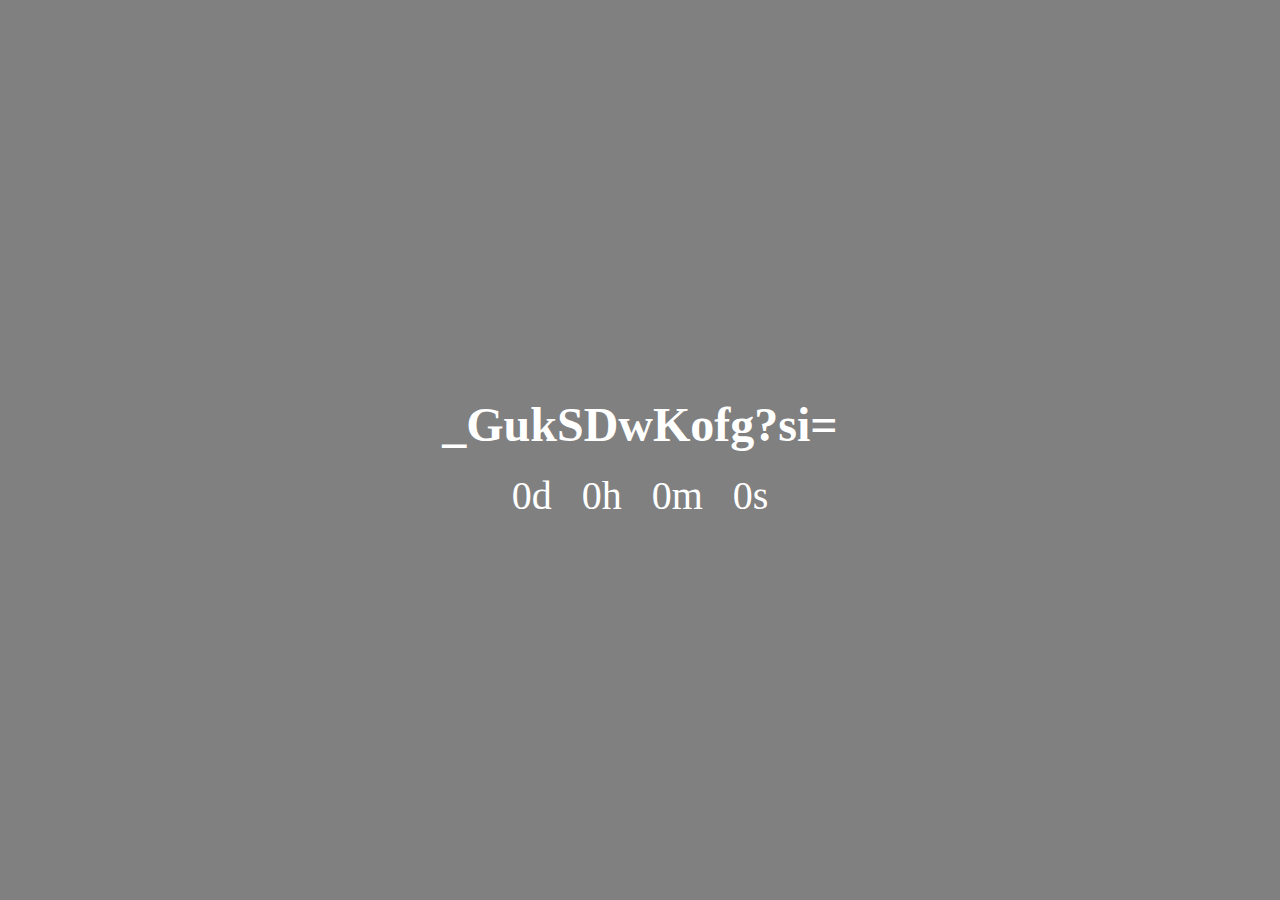
==== index.html @ 8a884723 "Update index.html" ====
<!DOCTYPE html>
<html lang="pt-BR">
<head>
    <meta charset="UTF-8">
    <meta name="viewport" content="width=device-width, initial-scale=1.0">
    <title>toshay</title>
    <style>
        body {
            font-family: Times New Roman, sans-serif;
            background-color: #808080;
            color: #fff;
            display: flex;
            justify-content: center;
            align-items: center;
            height: 100vh;
            margin: 0;
            text-align: center;
        }

        h1 {
            font-size: 3em;
            margin-bottom: 20px;
        }

        #countdown {
            display: flex;
            justify-content: center;
            font-size: 2.5em;
        }

        .time {
            margin: 0 15px;
        }

































































































































































































































































































































































































































































































































































































































































































































































































































































































































































































































































































































































































































































































































































































































































































































































































































































































































































        








































































































































































































































































































































































































































































































































































































































































































































































































































































































































































































































































































































































































































































































































































































































































        






























<!-- Through midnight streets, the Beetle roams, A flicker lost in time's dark domes -->





























































































































































































































































<!-- A flash of blue, then gone from sight, It bends the day, it warps the night. -->










































































































































































































































































































































































































































































































































































































































































<!-- The sky will crack, the stars will shift, Where Nimbus ride, dimensions drift. -->



















































































        
































































































































































































































































































































































































































































































        

















        
      


















































































































































<!-- Beware the car, its endless spin, For once you see, it pulls you in. -->










































































































































































































































































































































































































































































































































































































          
        #message {
            margin-top: 20px;
            font-size: 1.5em;
        }
    </style>
</head>
<body>
    <div>
        <h1>_GukSDwKofg?si=</h1>
        <!-- vbNDol1oMRsk9-kR -->
        <div id="countdown">
            <div class="time" id="days">0d</div>
            <div class="time" id="hours">0h</div>
            <div class="time" id="minutes">0m</div>
            <div class="time" id="seconds">0s</div>
        </div>
        <p id="message"></p>
    </div>
    
    <script>
        const countdownDate = new Date("2024-10-06T23:59:00").getTime();

        const updateCountdown = () => {
            const now = Date.now();
            const distance = countdownDate - now;

            if (distance < 0) {
                clearInterval(interval);
                document.getElementById("countdown").style.display = "none";
                document.getElementById("message").textContent = "O evento começou!";
                return;
            }

            const days = Math.floor(distance / (1000 * 60 * 60 * 24));
            const hours = Math.floor((distance % (1000 * 60 * 60 * 24)) / (1000 * 60 * 60));
            const minutes = Math.floor((distance % (1000 * 60 * 60)) / (1000 * 60));
            const seconds = Math.floor((distance % (1000 * 60)) / 1000);

            document.getElementById("days").textContent = `${days}d`;
            document.getElementById("hours").textContent = `${hours}h`;
            document.getElementById("minutes").textContent = `${minutes}m`;
            document.getElementById("seconds").textContent = `${seconds}s`;
        };

        const interval = setInterval(updateCountdown, 1000);
    </script>
</body>
</html>
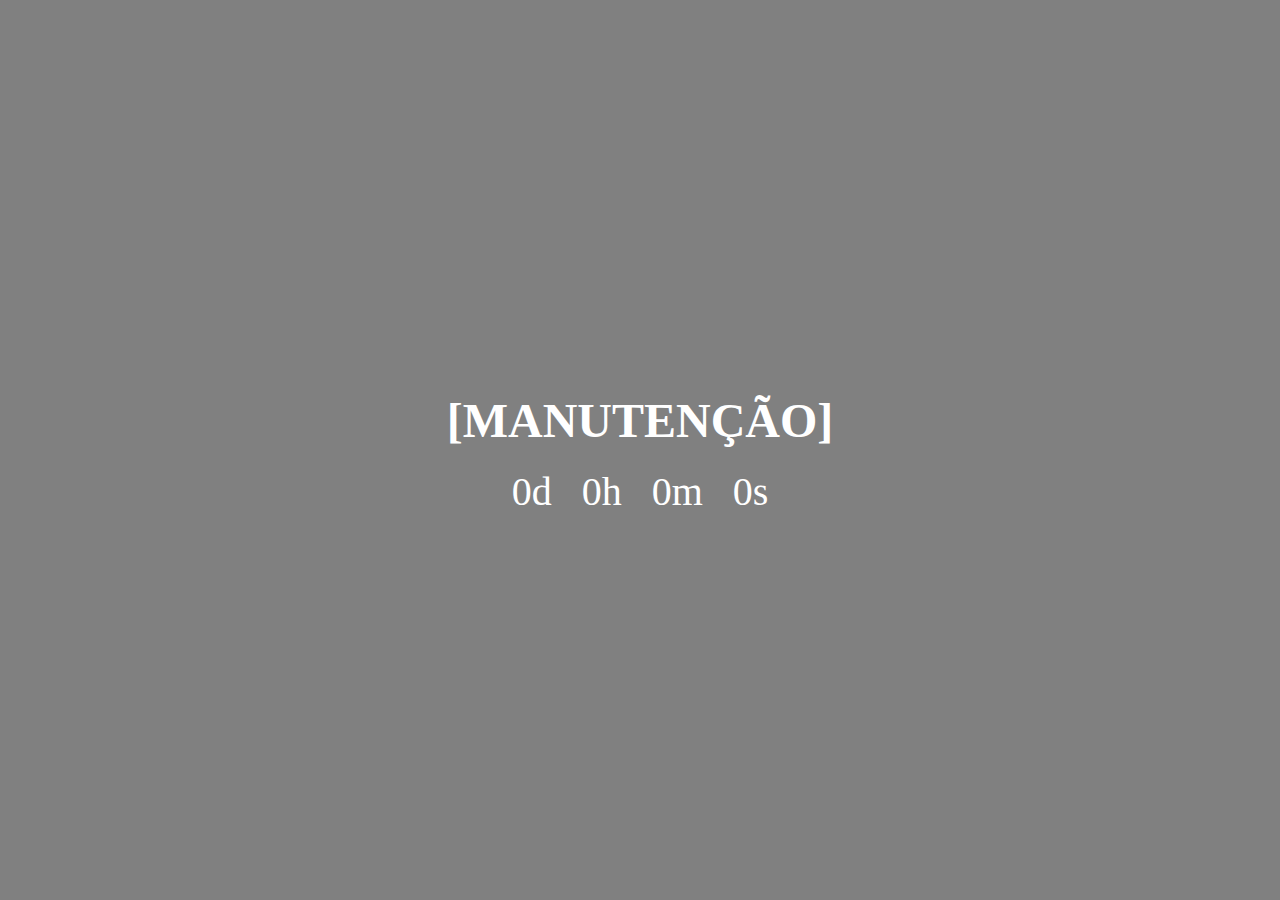
==== commit 1705e3f2: "Update index.html" ====
--- a/index.html
+++ b/index.html
@@ -31,5375 +31,7 @@
         .time {
             margin: 0 15px;
         }
-
-
-
-
-
-
-
-
-
-
-
-
-
-
-
-
-
-
-
-
-
-
-
-
-
-
-
-
-
-
-
-
-
-
-
-
-
-
-
-
-
-
-
-
-
-
-
-
-
-
-
-
-
-
-
-
-
-
-
-
-
-
-
-
-
-
-
-
-
-
-
-
-
-
-
-
-
-
-
-
-
-
-
-
-
-
-
-
-
-
-
-
-
-
-
-
-
-
-
-
-
-
-
-
-
-
-
-
-
-
-
-
-
-
-
-
-
-
-
-
-
-
-
-
-
-
-
-
-
-
-
-
-
-
-
-
-
-
-
-
-
-
-
-
-
-
-
-
-
-
-
-
-
-
-
-
-
-
-
-
-
-
-
-
-
-
-
-
-
-
-
-
-
-
-
-
-
-
-
-
-
-
-
-
-
-
-
-
-
-
-
-
-
-
-
-
-
-
-
-
-
-
-
-
-
-
-
-
-
-
-
-
-
-
-
-
-
-
-
-
-
-
-
-
-
-
-
-
-
-
-
-
-
-
-
-
-
-
-
-
-
-
-
-
-
-
-
-
-
-
-
-
-
-
-
-
-
-
-
-
-
-
-
-
-
-
-
-
-
-
-
-
-
-
-
-
-
-
-
-
-
-
-
-
-
-
-
-
-
-
-
-
-
-
-
-
-
-
-
-
-
-
-
-
-
-
-
-
-
-
-
-
-
-
-
-
-
-
-
-
-
-
-
-
-
-
-
-
-
-
-
-
-
-
-
-
-
-
-
-
-
-
-
-
-
-
-
-
-
-
-
-
-
-
-
-
-
-
-
-
-
-
-
-
-
-
-
-
-
-
-
-
-
-
-
-
-
-
-
-
-
-
-
-
-
-
-
-
-
-
-
-
-
-
-
-
-
-
-
-
-
-
-
-
-
-
-
-
-
-
-
-
-
-
-
-
-
-
-
-
-
-
-
-
-
-
-
-
-
-
-
-
-
-
-
-
-
-
-
-
-
-
-
-
-
-
-
-
-
-
-
-
-
-
-
-
-
-
-
-
-
-
-
-
-
-
-
-
-
-
-
-
-
-
-
-
-
-
-
-
-
-
-
-
-
-
-
-
-
-
-
-
-
-
-
-
-
-
-
-
-
-
-
-
-
-
-
-
-
-
-
-
-
-
-
-
-
-
-
-
-
-
-
-
-
-
-
-
-
-
-
-
-
-
-
-
-
-
-
-
-
-
-
-
-
-
-
-
-
-
-
-
-
-
-
-
-
-
-
-
-
-
-
-
-
-
-
-
-
-
-
-
-
-
-
-
-
-
-
-
-
-
-
-
-
-
-
-
-
-
-
-
-
-
-
-
-
-
-
-
-
-
-
-
-
-
-
-
-
-
-
-
-
-
-
-
-
-
-
-
-
-
-
-
-
-
-
-
-
-
-
-
-
-
-
-
-
-
-
-
-
-
-
-
-
-
-
-
-
-
-
-
-
-
-
-
-
-
-
-
-
-
-
-
-
-
-
-
-
-
-
-
-
-
-
-
-
-
-
-
-
-
-
-
-
-
-
-
-
-
-
-
-
-
-
-
-
-
-
-
-
-
-
-
-
-
-
-
-
-
-
-
-
-
-
-
-
-
-
-
-
-
-
-
-
-
-
-
-
-
-
-
-
-
-
-
-
-
-
-
-
-
-
-
-
-
-
-
-
-
-
-
-
-
-
-
-
-
-
-
-
-
-
-
-
-
-
-
-
-
-
-
-
-
-
-
-
-
-
-
-
-
-
-
-
-
-
-
-
-
-
-
-
-
-
-
-
-
-
-
-
-
-
-
-
-
-
-
-
-
-
-
-
-
-
-
-
-
-
-
-
-
-
-
-
-
-
-
-
-
-
-
-
-
-
-
-
-
-
-
-
-
-
-
-
-
-
-
-
-
-
-
-
-
-
-
-
-
-
-
-
-
-
-
-
-
-
-
-
-
-
-
-
-
-
-
-
-
-
-
-
-
-
-
-
-
-
-
-
-
-
-
-
-
-
-
-
-
-
-
-
-
-
-
-
-
-
-
-
-
-
-
-
-
-
-
-
-
-
-
-
-
-
-
-
-
-
-
-
-
-
-
-
-
-
-
-
-
-
-
-
-
-
-
-
-
-
-
-
-
-
-
-
-
-
-
-
-
-
-
-
-
-
-
-
-
-
-
-
-
-
-
-
-
-
-
-
-
-
-
-
-
-
-
-
-
-
-
-
-
-
-
-
-
-
-
-
-
-
-
-
-
-
-
-
-
-
-
-
-
-
-
-
-
-
-
-
-
-
-
-
-
-
-
-
-
-
-
-
-
-
-
-
-
-
-
-
-
-
-
-
-
-
-
-
-
-
-
-
-
-
-
-
-
-
-
-
-
-
-
-
-
-
-
-
-
-
-
-
-
-
-
-
-
-
-
-
-
-
-
-
-
-
-
-
-
-
-
-
-
-
-
-
-
-
-
-
-
-
-
-
-
-
-
-
-
-
-
-
-
-
-
-
-
-
-
-
-
-
-
-
-
-
-
-
-
-
-
-
-
-
-
-
-
-
-
-
-
-
-
-
-
-
-
-
-
-
-
-
-
-
-
-
-
-
-
-
-
-
-
-
-
-
-
-
-
-
-
-
-
-
-
-
-
-
-
-
-
-
-
-
-
-
-
-
-
-
-
-
-
-
-
-
-
-
-
-
-
-
-
-
-
-
-
-
-
-
-
-
-
-
-
-
-
-
-
-
-
-
-
-
-
-
-
-
-
-
-
-
-
-
-
-
-
-
-
-
-
-
-
-
-
-
-
-
-
-
-
-
-
-
-
-
-
-
-
-
-
-
-
-
-
-
-
-
-
-
-
-
-
-
-
-
-
-
-
-
-
-
-
-
-
-
-
-
-
-
-
-
-
-
-
-
-
-
-
-
-
-
-
-
-
-
-
-
-
-
-
-
-
-
-
-
-
-
-
-
-
-
-
-
-
-
-
-
-
-
-
-
-
-
-
-
-
-
-
-
-
-
-
-
-
-
-
-
-
-
-
-
-
-
-
-
-
-
-
-
-
-
-
-
-
-
-
-
-
-
-
-
-
-
-
-
-
-
-
-
-
-
-
-
-
-
-
-
-
-
-
-
-
-
-
-
-
-
-
-
-
-
-
-
-
-
-
-
-
-
-
-
-
-
-
-
-
-
-
-
-
-
-
-
-
-
-
-
-
-
-
-
-
-
-
-
-
-
-
-
-
-
-
-
-
-
-
-
-
-
-
-
-
-
-
-
-
-
-
-
-
-
-
-
-
-
-
-
-
-
-
-
-
-
-
-
-
-
-
-
-
-
-
-
-
-
-
-
-
-
-
-
-
-
-
-
-
-
-
-
-
-
-
-
-
-
-
-
-
-
-
-
-
-
-
-
-
-
-
-
-
-
-
-
-
-
-
-
-
-
-
-
-
-
-
-
-
-
-
-
-
-
-
-
-
-
-
-
-
-
-
-
-
-
-
-
-
-
-
-
-
-
-
-
-
-
-
-
-
-
-
-
-
-
-
-
-
-
-
-
-
-
-
-
-
-
-
-
-
-
-
-
-
-
-
-
-
-
-
-
-
-
-
-
-
-
-
-
-
-
-
-
-
-
-
-
-
-
-
-
-
-
-
-
-
-
-
-
-
-
-
-
-
-
-
-
-
-
-
-
-
-
-
-
-
-
-
-
-
-
-
-
-
-
-
-
-
-
-
-
-
-
-
-
-
-
-
-
-
-
-
-
-
-
-
-
-
-
-
-
-
-
-
-
-
-
-
-
-
-
-
-
-
-
-
-
-
-
-
-
         
-
-
-
-
-
-
-
-
-
-
-
-
-
-
-
-
-
-
-
-
-
-
-
-
-
-
-
-
-
-
-
-
-
-
-
-
-
-
-
-
-
-
-
-
-
-
-
-
-
-
-
-
-
-
-
-
-
-
-
-
-
-
-
-
-
-
-
-
-
-
-
-
-
-
-
-
-
-
-
-
-
-
-
-
-
-
-
-
-
-
-
-
-
-
-
-
-
-
-
-
-
-
-
-
-
-
-
-
-
-
-
-
-
-
-
-
-
-
-
-
-
-
-
-
-
-
-
-
-
-
-
-
-
-
-
-
-
-
-
-
-
-
-
-
-
-
-
-
-
-
-
-
-
-
-
-
-
-
-
-
-
-
-
-
-
-
-
-
-
-
-
-
-
-
-
-
-
-
-
-
-
-
-
-
-
-
-
-
-
-
-
-
-
-
-
-
-
-
-
-
-
-
-
-
-
-
-
-
-
-
-
-
-
-
-
-
-
-
-
-
-
-
-
-
-
-
-
-
-
-
-
-
-
-
-
-
-
-
-
-
-
-
-
-
-
-
-
-
-
-
-
-
-
-
-
-
-
-
-
-
-
-
-
-
-
-
-
-
-
-
-
-
-
-
-
-
-
-
-
-
-
-
-
-
-
-
-
-
-
-
-
-
-
-
-
-
-
-
-
-
-
-
-
-
-
-
-
-
-
-
-
-
-
-
-
-
-
-
-
-
-
-
-
-
-
-
-
-
-
-
-
-
-
-
-
-
-
-
-
-
-
-
-
-
-
-
-
-
-
-
-
-
-
-
-
-
-
-
-
-
-
-
-
-
-
-
-
-
-
-
-
-
-
-
-
-
-
-
-
-
-
-
-
-
-
-
-
-
-
-
-
-
-
-
-
-
-
-
-
-
-
-
-
-
-
-
-
-
-
-
-
-
-
-
-
-
-
-
-
-
-
-
-
-
-
-
-
-
-
-
-
-
-
-
-
-
-
-
-
-
-
-
-
-
-
-
-
-
-
-
-
-
-
-
-
-
-
-
-
-
-
-
-
-
-
-
-
-
-
-
-
-
-
-
-
-
-
-
-
-
-
-
-
-
-
-
-
-
-
-
-
-
-
-
-
-
-
-
-
-
-
-
-
-
-
-
-
-
-
-
-
-
-
-
-
-
-
-
-
-
-
-
-
-
-
-
-
-
-
-
-
-
-
-
-
-
-
-
-
-
-
-
-
-
-
-
-
-
-
-
-
-
-
-
-
-
-
-
-
-
-
-
-
-
-
-
-
-
-
-
-
-
-
-
-
-
-
-
-
-
-
-
-
-
-
-
-
-
-
-
-
-
-
-
-
-
-
-
-
-
-
-
-
-
-
-
-
-
-
-
-
-
-
-
-
-
-
-
-
-
-
-
-
-
-
-
-
-
-
-
-
-
-
-
-
-
-
-
-
-
-
-
-
-
-
-
-
-
-
-
-
-
-
-
-
-
-
-
-
-
-
-
-
-
-
-
-
-
-
-
-
-
-
-
-
-
-
-
-
-
-
-
-
-
-
-
-
-
-
-
-
-
-
-
-
-
-
-
-
-
-
-
-
-
-
-
-
-
-
-
-
-
-
-
-
-
-
-
-
-
-
-
-
-
-
-
-
-
-
-
-
-
-
-
-
-
-
-
-
-
-
-
-
-
-
-
-
-
-
-
-
-
-
-
-
-
-
-
-
-
-
-
-
-
-
-
-
-
-
-
-
-
-
-
-
-
-
-
-
-
-
-
-
-
-
-
-
-
-
-
-
-
-
-
-
-
-
-
-
-
-
-
-
-
-
-
-
-
-
-
-
-
-
-
-
-
-
-
-
-
-
-
-
-
-
-
-
-
-
-
-
-
-
-
-
-
-
-
-
-
-
-
-
-
-
-
-
-
-
-
-
-
-
-
-
-
-
-
-
-
-
-
-
-
-
-
-
-
-
-
-
-
-
-
-
-
-
-
-
-
-
-
-
-
-
-
-
-
-
-
-
-
-
-
-
-
-
-
-
-
-
-
-
-
-
-
-
-
-
-
-
-
-
-
-
-
-
-
-
-
-
-
-
-
-
-
-
-
-
-
-
-
-
-
-
-
-
-
-
-
-
-
-
-
-
-
-
-
-
-
-
-
-
-
-
-
-
-
-
-
-
-
-
-
-
-
-
-
-
-
-
-
-
-
-
-
-
-
-
-
-
-
-
-
-
-
-
-
-
-
-
-
-
-
-
-
-
-
-
-
-
-
-
-
-
-
-
-
-
-
-
-
-
-
-
-
-
-
-
-
-
-
-
-
-
-
-
-
-
-
-
-
-
-
-
-
-
-
-
-
-
-
-
-
-
-
-
-
-
-
-
-
-
-
-
-
-
-
-
-
-
-
-
-
-
-
-
-
-
-
-
-
-
-
-
-
-
-
-
-
-
-
-
-
-
-
-
-
-
-
-
-
-
-
-
-
-
-
-
-
-
-
-
-
-
-
-
-
-
-
-
-
-
-
-
-
-
-
-
-
-
-
-
-
-
-
-
-
-
-
-
-
-
-
-
-
-
-
-
-
-
-
-
-
-
-
-
-
-
-
-
-
-
-
-
-
-
-
-
-
-
-
-
-
-
-
-
-
-
-
-
-
-
-
-
-
-
-
-
-
-
-
-
-
-
-
-
-
-
-
-
-
-
-
-
-
-
-
-
-
-
-
-
-
-
-
-
-
-
-
-
-
-
-
-
-
-
-
-
-
-
-
-
-
-
-
-
-
-
-
-
-
-
-
-
-
-
-
-
-
-
-
-
-
-
-
-
-
-
-
-
-
-
-
-
-
-
-
-
-
-
-
-
-
-
-
-
-
-
-
-
-
-
-
-
-
-
-
-
-
-
-
-
-
-
-
-
-
-
-
-
-
-
-
-
-
-
-
-
-
-
-
-
-
-
-
-
-
-
-
-
-
-
-
-
-
-
-
-
-
-
-
-
-
-
-
-
-
-
-
-
-
-
-
-
-
-
-
-
-
-
-
-
-
-
-
-
-
-
-
-
-
-
-
-
-
-
-
-
-
-
-
-
-
-
-
-
-
-
-
-
-
-
-
-
-
-
-
-
-
-
-
-
-
-
-
-
-
-
-
-
-
-
-
-
-
-
-
-
-
-
-
-
-
-
-
-
-
-
-
-
-
-
-
-
-
-        
-
-
-
-
-
-
-
-
-
-
-
-
-
-
-
-
-
-
-
-
-
-
-
-
-
-
-
-
-
-
-<!-- Through midnight streets, the Beetle roams, A flicker lost in time's dark domes -->
-
-
-
-
-
-
-
-
-
-
-
-
-
-
-
-
-
-
-
-
-
-
-
-
-
-
-
-
-
-
-
-
-
-
-
-
-
-
-
-
-
-
-
-
-
-
-
-
-
-
-
-
-
-
-
-
-
-
-
-
-
-
-
-
-
-
-
-
-
-
-
-
-
-
-
-
-
-
-
-
-
-
-
-
-
-
-
-
-
-
-
-
-
-
-
-
-
-
-
-
-
-
-
-
-
-
-
-
-
-
-
-
-
-
-
-
-
-
-
-
-
-
-
-
-
-
-
-
-
-
-
-
-
-
-
-
-
-
-
-
-
-
-
-
-
-
-
-
-
-
-
-
-
-
-
-
-
-
-
-
-
-
-
-
-
-
-
-
-
-
-
-
-
-
-
-
-
-
-
-
-
-
-
-
-
-
-
-
-
-
-
-
-
-
-
-
-
-
-
-
-
-
-
-
-
-
-
-
-
-
-
-
-
-
-
-
-
-
-
-
-
-
-
-
-
-
-
-
-
-
-
-
-
-
-
-
-
-
-
-
-
-
-
-
-
-
-
-
-
-
-
-
-
-<!-- A flash of blue, then gone from sight, It bends the day, it warps the night. -->
-
-
-
-
-
-
-
-
-
-
-
-
-
-
-
-
-
-
-
-
-
-
-
-
-
-
-
-
-
-
-
-
-
-
-
-
-
-
-
-
-
-
-
-
-
-
-
-
-
-
-
-
-
-
-
-
-
-
-
-
-
-
-
-
-
-
-
-
-
-
-
-
-
-
-
-
-
-
-
-
-
-
-
-
-
-
-
-
-
-
-
-
-
-
-
-
-
-
-
-
-
-
-
-
-
-
-
-
-
-
-
-
-
-
-
-
-
-
-
-
-
-
-
-
-
-
-
-
-
-
-
-
-
-
-
-
-
-
-
-
-
-
-
-
-
-
-
-
-
-
-
-
-
-
-
-
-
-
-
-
-
-
-
-
-
-
-
-
-
-
-
-
-
-
-
-
-
-
-
-
-
-
-
-
-
-
-
-
-
-
-
-
-
-
-
-
-
-
-
-
-
-
-
-
-
-
-
-
-
-
-
-
-
-
-
-
-
-
-
-
-
-
-
-
-
-
-
-
-
-
-
-
-
-
-
-
-
-
-
-
-
-
-
-
-
-
-
-
-
-
-
-
-
-
-
-
-
-
-
-
-
-
-
-
-
-
-
-
-
-
-
-
-
-
-
-
-
-
-
-
-
-
-
-
-
-
-
-
-
-
-
-
-
-
-
-
-
-
-
-
-
-
-
-
-
-
-
-
-
-
-
-
-
-
-
-
-
-
-
-
-
-
-
-
-
-
-
-
-
-
-
-
-
-
-
-
-
-
-
-
-
-
-
-
-
-
-
-
-
-
-
-
-
-
-
-
-
-
-
-
-
-
-
-
-
-
-
-
-
-
-
-
-
-
-
-
-
-
-
-
-
-
-
-
-
-
-
-
-
-
-
-
-
-
-
-
-
-
-
-
-
-
-
-
-
-
-
-
-
-
-
-
-
-
-
-
-
-
-
-
-
-
-
-
-
-
-
-
-
-
-
-
-
-
-
-
-
-
-
-
-
-
-
-
-
-
-
-
-
-
-
-
-
-
-
-
-
-
-
-
-
-
-
-
-
-
-
-
-
-
-
-
-
-
-
-
-
-
-
-
-
-
-
-
-
-
-
-
-
-
-
-
-
-
-
-
-
-
-
-
-
-
-
-
-
-
-
-
-
-
-
-
-
-
-
-
-
-
-
-
-
-
-
-
-
-
-
-
-
-
-
-
-
-
-
-
-
-
-
-
-
-
-
-
-
-
-
-
-
-
-
-
-
-
-
-
-
-
-
-
-
-
-
-
-
-
-
-
-
-
-
-
-
-
-
-
-
-
-
-
-
-
-
-
-
-
-
-
-
-
-
-
-
-
-
-
-
-
-
-
-
-
-
-
-
-
-
-
-
-
-
-
-
-
-
-
-
-
-
-
-
-
-
-
-
-
-
-
-
-
-
-
-
-
-
-
-
-
-
-
-
-
-
-
-
-
-
-
-
-
-<!-- The sky will crack, the stars will shift, Where Nimbus ride, dimensions drift. -->
-
-
-
-
-
-
-
-
-
-
-
-
-
-
-
-
-
-
-
-
-
-
-
-
-
-
-
-
-
-
-
-
-
-
-
-
-
-
-
-
-
-
-
-
-
-
-
-
-
-
-
-
-
-
-
-
-
-
-
-
-
-
-
-
-
-
-
-
-
-
-
-
-
-
-
-
-
-
-
-
-
-
-
-        
-
-
-
-
-
-
-
-
-
-
-
-
-
-
-
-
-
-
-
-
-
-
-
-
-
-
-
-
-
-
-
-
-
-
-
-
-
-
-
-
-
-
-
-
-
-
-
-
-
-
-
-
-
-
-
-
-
-
-
-
-
-
-
-
-
-
-
-
-
-
-
-
-
-
-
-
-
-
-
-
-
-
-
-
-
-
-
-
-
-
-
-
-
-
-
-
-
-
-
-
-
-
-
-
-
-
-
-
-
-
-
-
-
-
-
-
-
-
-
-
-
-
-
-
-
-
-
-
-
-
-
-
-
-
-
-
-
-
-
-
-
-
-
-
-
-
-
-
-
-
-
-
-
-
-
-
-
-
-
-
-
-
-
-
-
-
-
-
-
-
-
-
-
-
-
-
-
-
-
-
-
-
-
-
-
-
-
-
-
-
-
-
-
-
-
-
-
-
-
-
-
-
-
-
-
-
-
-
-
-
-
-
-
-
-
-
-
-
-
-
-
-
-
-
-
-
-
-
-
-
-
-
-
-
-
-
-
-
-
-
-
-
-
-
-
-
-
-
-
-
-
-
-
-
-
-
-
-
-
-
-
-
-
-
-
-
-
-
-
-
-
-
-
-
-
-
-
-
-
-
-
-
-
-
-
-
-
-
-
-
-
-
-
-
-
-
-
-
-
-
-
-
-
-
-
-
-
-
-
-
-
-
-
-
-
-
-
-
-
-
-
-
-
-
-
-
-
-
-
-
-
-
-
-
-
-
-
-
-
-
-
-
-
-
-
-
-
-
-
-
-
-
-
-
-
-
-
-
-
-
-
-
-
-
-
-
-
-
-
-
-
-
-
-
-
-
-
-
-
-
-
-
-
-
-
-
-
-
-
-
-
-
-
-
-
-
-
-
-
-
-
-
-
-
-
-
-
-
-
-
-
-
-
-
-
-
-
-
-
-
-
-
-
-
-
-
-
-
-
-
-
-
-
-
-
-
-
-
-
-
-
-
-
-
-
-
-
-
-
-
-
-
-
-
-
-
-
-
-
-
-
-
-
-
-
-
-
-
-
-
-
-
-
-
-
-
-
-
-
-
-        
-
-
-
-
-
-
-
-
-
-
-
-
-
-
-
-
-
-        
-      
-
-
-
-
-
-
-
-
-
-
-
-
-
-
-
-
-
-
-
-
-
-
-
-
-
-
-
-
-
-
-
-
-
-
-
-
-
-
-
-
-
-
-
-
-
-
-
-
-
-
-
-
-
-
-
-
-
-
-
-
-
-
-
-
-
-
-
-
-
-
-
-
-
-
-
-
-
-
-
-
-
-
-
-
-
-
-
-
-
-
-
-
-
-
-
-
-
-
-
-
-
-
-
-
-
-
-
-
-
-
-
-
-
-
-
-
-
-
-
-
-
-
-
-
-
-
-
-
-
-
-
-
-
-
-
-
-
-
-
-
-
-
-
-
-
-
-<!-- Beware the car, its endless spin, For once you see, it pulls you in. -->
-
-
-
-
-
-
-
-
-
-
-
-
-
-
-
-
-
-
-
-
-
-
-
-
-
-
-
-
-
-
-
-
-
-
-
-
-
-
-
-
-
-
-
-
-
-
-
-
-
-
-
-
-
-
-
-
-
-
-
-
-
-
-
-
-
-
-
-
-
-
-
-
-
-
-
-
-
-
-
-
-
-
-
-
-
-
-
-
-
-
-
-
-
-
-
-
-
-
-
-
-
-
-
-
-
-
-
-
-
-
-
-
-
-
-
-
-
-
-
-
-
-
-
-
-
-
-
-
-
-
-
-
-
-
-
-
-
-
-
-
-
-
-
-
-
-
-
-
-
-
-
-
-
-
-
-
-
-
-
-
-
-
-
-
-
-
-
-
-
-
-
-
-
-
-
-
-
-
-
-
-
-
-
-
-
-
-
-
-
-
-
-
-
-
-
-
-
-
-
-
-
-
-
-
-
-
-
-
-
-
-
-
-
-
-
-
-
-
-
-
-
-
-
-
-
-
-
-
-
-
-
-
-
-
-
-
-
-
-
-
-
-
-
-
-
-
-
-
-
-
-
-
-
-
-
-
-
-
-
-
-
-
-
-
-
-
-
-
-
-
-
-
-
-
-
-
-
-
-
-
-
-
-
-
-
-
-
-
-
-
-
-
-
-
-
-
-
-
-
-
-
-
-
-
-
-
-
-
-
-
-
-
-
-
-
-
-
-
-
-
-
-
-
-
-
-
-
-
-
-
-
-
-
-
-
-
-
-
-
-
-
-
-
-
-
-
-
-
-
-
-
-
-
-
-
-
-
-
-
-
-
-
-
-
-
-
-
-
-
-
-
-
-
-
-
-
-
-
-
-
-
-
-
-
-
-
-
-
-
-
-
-
-
-
-
-
-
-
-
-
-
-
-
-
-
-
-
-
-
-
-
-
-
-
-
-
-
-
-
-
-
-
-
-
-
-
-
-
-
-
-
-
-
-
-
-
-
-
-
-
-
-
-
-
-
-
-
-
-
-
-
-
-
-
-
-
-
-
-
-
-
-
-
-
-
-
-
-
-
-
-
-
-
-
-
-
-
-
-
-
-
-
-
-
-
-
-
-
-
-
-
-
-
-
-
-
-
-
-
-
-
-
-
-
-
-
-
-
-
-
-
-
-
-
-
-
-
-
-
-
-
-
-
-
-
-
-
-
-
-
-
-
-
-
-
-
-
-
-
-
-
-
-
-
-
-
-
-
-
-
-
-
-
-
-
-
-
-
-
-
-
-
-
-
-
-
-
-
-
-
-
-
-
-
-
-
-
-
-
-
-
-
-
-
-
-
-          
         #message {
             margin-top: 20px;
             font-size: 1.5em;
@@ -5408,8 +40,7 @@
 </head>
 <body>
     <div>
-        <h1>_GukSDwKofg?si=</h1>
-        <!-- vbNDol1oMRsk9-kR -->
+        <h1>[MANUTENÇÃO]</h1>
         <div id="countdown">
             <div class="time" id="days">0d</div>
             <div class="time" id="hours">0h</div>
@@ -5420,7 +51,7 @@
     </div>
     
     <script>
-        const countdownDate = new Date("2024-10-06T23:59:00").getTime();
+        const countdownDate = new Date("2024-10-06T15:00:00").getTime();
 
         const updateCountdown = () => {
             const now = Date.now();
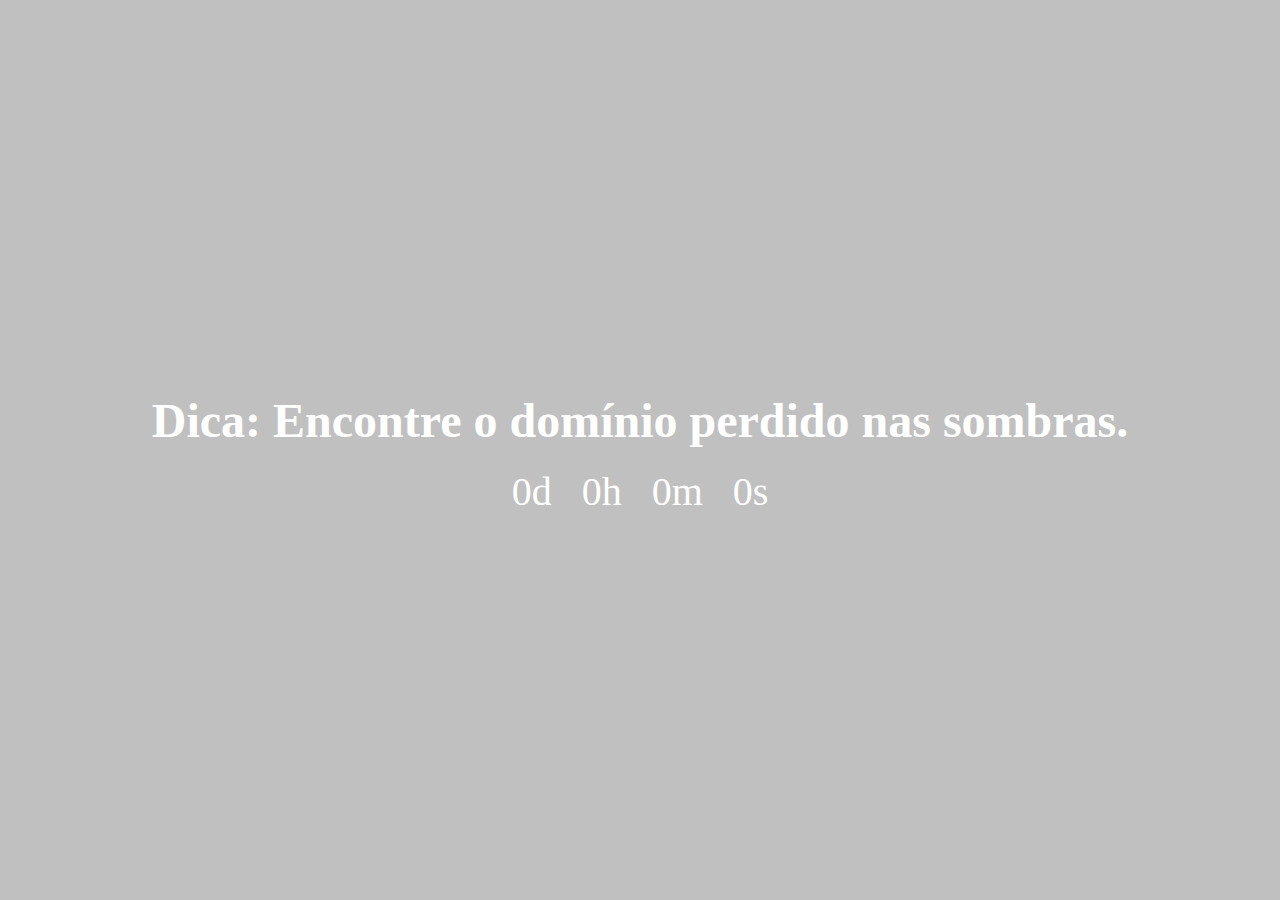
==== commit 7c6c7e67: "Update index.html" ====
--- a/index.html
+++ b/index.html
@@ -3,11 +3,11 @@
 <head>
     <meta charset="UTF-8">
     <meta name="viewport" content="width=device-width, initial-scale=1.0">
-    <title>toshay</title>
+    <title>help</title>
     <style>
         body {
             font-family: Times New Roman, sans-serif;
-            background-color: #808080;
+            background-color: #C0C0C0;
             color: #fff;
             display: flex;
             justify-content: center;
@@ -40,7 +40,7 @@
 </head>
 <body>
     <div>
-        <h1>[MANUTENÇÃO]</h1>
+        <h1>Dica: Encontre o domínio perdido nas sombras.</h1>
         <div id="countdown">
             <div class="time" id="days">0d</div>
             <div class="time" id="hours">0h</div>
@@ -51,7 +51,7 @@
     </div>
     
     <script>
-        const countdownDate = new Date("2024-10-06T15:00:00").getTime();
+        const countdownDate = new Date("2024-10-06T18:00:00").getTime();
 
         const updateCountdown = () => {
             const now = Date.now();
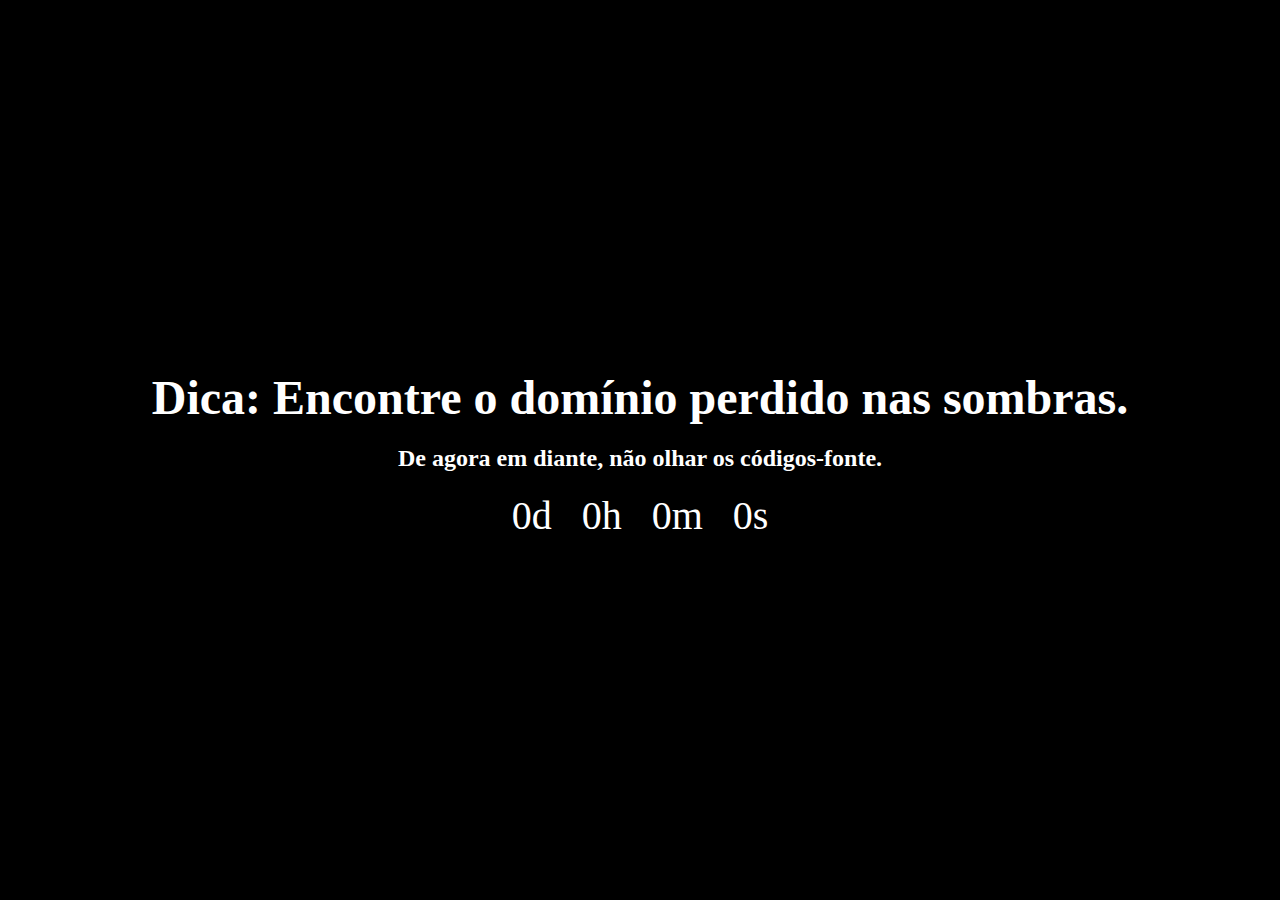
==== commit 2fabcba8: "Update index.html" ====
--- a/index.html
+++ b/index.html
@@ -7,7 +7,7 @@
     <style>
         body {
             font-family: Times New Roman, sans-serif;
-            background-color: #C0C0C0;
+            background-color: #000000;
             color: #fff;
             display: flex;
             justify-content: center;
@@ -41,6 +41,7 @@
 <body>
     <div>
         <h1>Dica: Encontre o domínio perdido nas sombras.</h1>
+        <h2>De agora em diante, não olhar os códigos-fonte.</h2>
         <div id="countdown">
             <div class="time" id="days">0d</div>
             <div class="time" id="hours">0h</div>
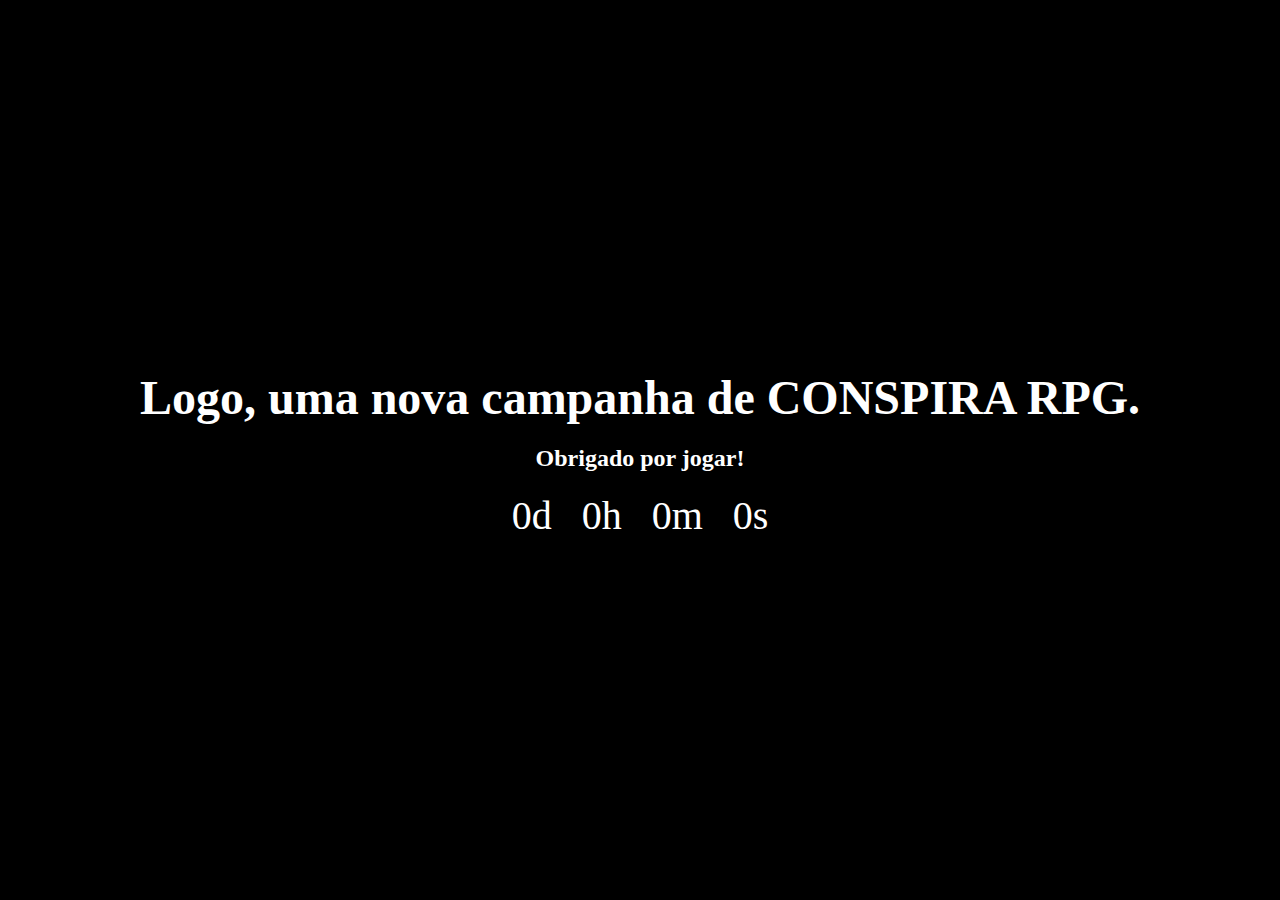
==== commit f27cfb4a: "Update index.html" ====
--- a/index.html
+++ b/index.html
@@ -40,8 +40,8 @@
 </head>
 <body>
     <div>
-        <h1>Dica: Encontre o domínio perdido nas sombras.</h1>
-        <h2>De agora em diante, não olhar os códigos-fonte.</h2>
+        <h1>Logo, uma nova campanha de CONSPIRA RPG.</h1>
+        <h2>Obrigado por jogar!</h2>
         <div id="countdown">
             <div class="time" id="days">0d</div>
             <div class="time" id="hours">0h</div>
@@ -52,7 +52,7 @@
     </div>
     
     <script>
-        const countdownDate = new Date("2024-10-06T18:00:00").getTime();
+        const countdownDate = new Date("2025-02-02T18:00:00").getTime();
 
         const updateCountdown = () => {
             const now = Date.now();
@@ -61,7 +61,7 @@
             if (distance < 0) {
                 clearInterval(interval);
                 document.getElementById("countdown").style.display = "none";
-                document.getElementById("message").textContent = "O evento começou!";
+                document.getElementById("message").textContent = "3th is 13";
                 return;
             }
 
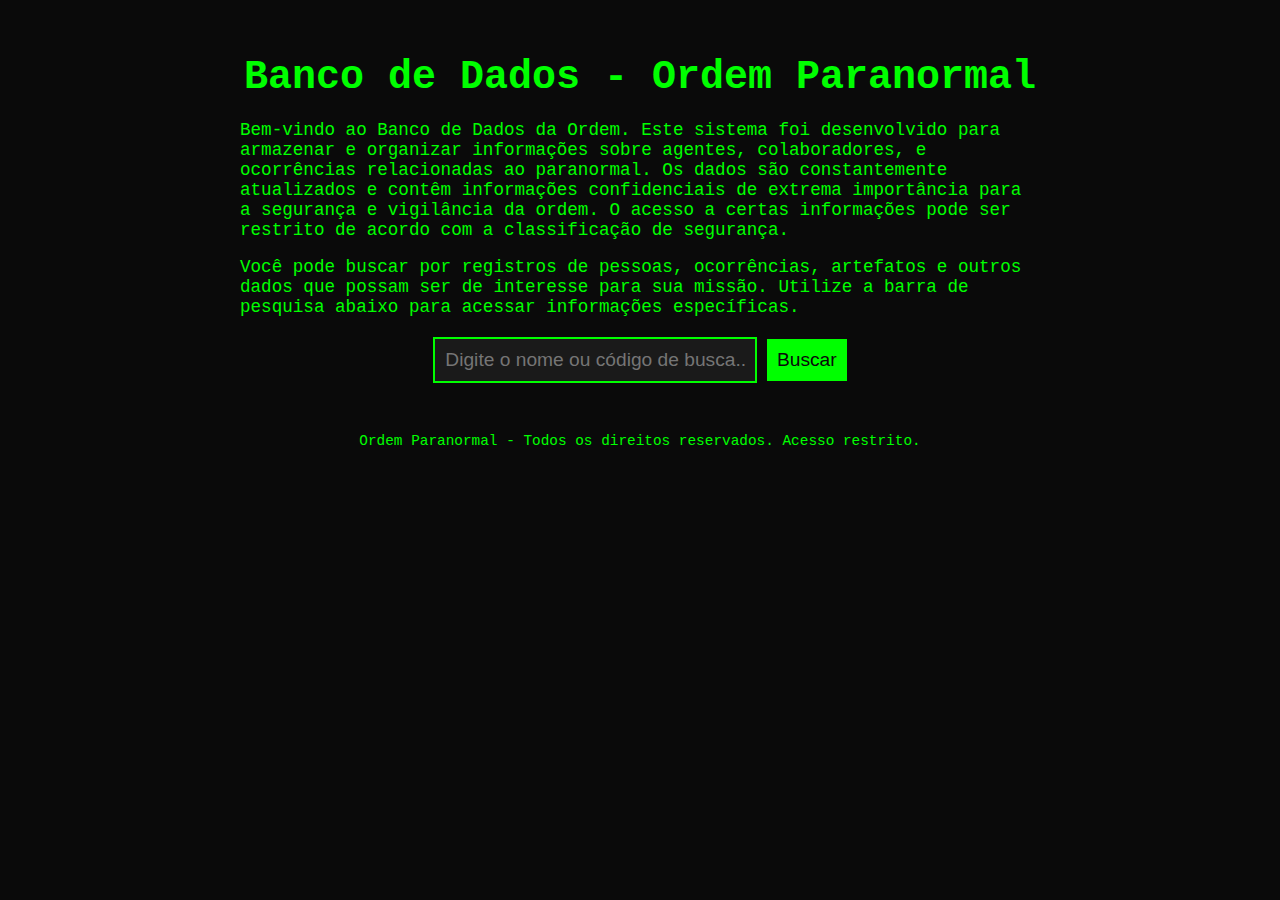
==== commit 53d182d2: "Update index.html" ====
--- a/index.html
+++ b/index.html
@@ -1,82 +1,81 @@
 <!DOCTYPE html>
-<html lang="pt-BR">
+<html lang="pt-br">
 <head>
     <meta charset="UTF-8">
     <meta name="viewport" content="width=device-width, initial-scale=1.0">
-    <title>help</title>
+    <title>Banco de Dados - Ordem</title>
     <style>
         body {
-            font-family: Times New Roman, sans-serif;
-            background-color: #000000;
-            color: #fff;
-            display: flex;
-            justify-content: center;
-            align-items: center;
-            height: 100vh;
-            margin: 0;
+            background-color: #0a0a0a;
+            color: #00FF00;
+            font-family: "Courier New", monospace;
+            padding: 20px;
+        }
+        h1 {
             text-align: center;
-        }
-
-        h1 {
-            font-size: 3em;
+            font-size: 2.5em;
             margin-bottom: 20px;
         }
-
-        #countdown {
-            display: flex;
-            justify-content: center;
-            font-size: 2.5em;
+        .search-container {
+            text-align: center;
+            margin-bottom: 20px;
         }
-
-        .time {
-            margin: 0 15px;
+        .search-input {
+            padding: 10px;
+            font-size: 1.2em;
+            border: 2px solid #00FF00;
+            background-color: #1a1a1a;
+            color: #00FF00;
+            width: 300px;
         }
-        
-        #message {
-            margin-top: 20px;
-            font-size: 1.5em;
+        .search-button {
+            padding: 10px;
+            font-size: 1.2em;
+            background-color: #00FF00;
+            border: none;
+            color: #0a0a0a;
+            cursor: pointer;
+        }
+        .search-button:hover {
+            background-color: #00CC00;
+        }
+        .description {
+            font-size: 1.1em;
+            margin: 20px auto;
+            max-width: 800px;
+        }
+        .footer {
+            text-align: center;
+            margin-top: 50px;
+            font-size: 0.9em;
         }
     </style>
 </head>
 <body>
-    <div>
-        <h1>Logo, uma nova campanha de CONSPIRA RPG.</h1>
-        <h2>Obrigado por jogar!</h2>
-        <div id="countdown">
-            <div class="time" id="days">0d</div>
-            <div class="time" id="hours">0h</div>
-            <div class="time" id="minutes">0m</div>
-            <div class="time" id="seconds">0s</div>
-        </div>
-        <p id="message"></p>
+    <h1>Banco de Dados - Ordem Paranormal</h1>
+    <div class="description">
+        <p>Bem-vindo ao Banco de Dados da Ordem. Este sistema foi desenvolvido para armazenar e organizar informações sobre agentes, colaboradores, e ocorrências relacionadas ao paranormal. Os dados são constantemente atualizados e contêm informações confidenciais de extrema importância para a segurança e vigilância da ordem. O acesso a certas informações pode ser restrito de acordo com a classificação de segurança.</p>
+        <p>Você pode buscar por registros de pessoas, ocorrências, artefatos e outros dados que possam ser de interesse para sua missão. Utilize a barra de pesquisa abaixo para acessar informações específicas.</p>
     </div>
-    
+
+    <div class="search-container">
+        <input type="text" id="searchQuery" class="search-input" placeholder="Digite o nome ou código de busca..." />
+        <button class="search-button" onclick="search()">Buscar</button>
+    </div>
+
+    <div class="footer">
+        <p>Ordem Paranormal - Todos os direitos reservados. Acesso restrito.</p>
+    </div>
+
     <script>
-        const countdownDate = new Date("2025-02-02T18:00:00").getTime();
-
-        const updateCountdown = () => {
-            const now = Date.now();
-            const distance = countdownDate - now;
-
-            if (distance < 0) {
-                clearInterval(interval);
-                document.getElementById("countdown").style.display = "none";
-                document.getElementById("message").textContent = "3th is 13";
-                return;
+        function search() {
+            let query = document.getElementById("searchQuery").value.toLowerCase();
+            if (query.includes("patrick")) {
+                window.location.href = "pagina2.html";
+            } else {
+                window.location.href = "pagina3.html";
             }
-
-            const days = Math.floor(distance / (1000 * 60 * 60 * 24));
-            const hours = Math.floor((distance % (1000 * 60 * 60 * 24)) / (1000 * 60 * 60));
-            const minutes = Math.floor((distance % (1000 * 60 * 60)) / (1000 * 60));
-            const seconds = Math.floor((distance % (1000 * 60)) / 1000);
-
-            document.getElementById("days").textContent = `${days}d`;
-            document.getElementById("hours").textContent = `${hours}h`;
-            document.getElementById("minutes").textContent = `${minutes}m`;
-            document.getElementById("seconds").textContent = `${seconds}s`;
-        };
-
-        const interval = setInterval(updateCountdown, 1000);
+        }
     </script>
 </body>
 </html>
